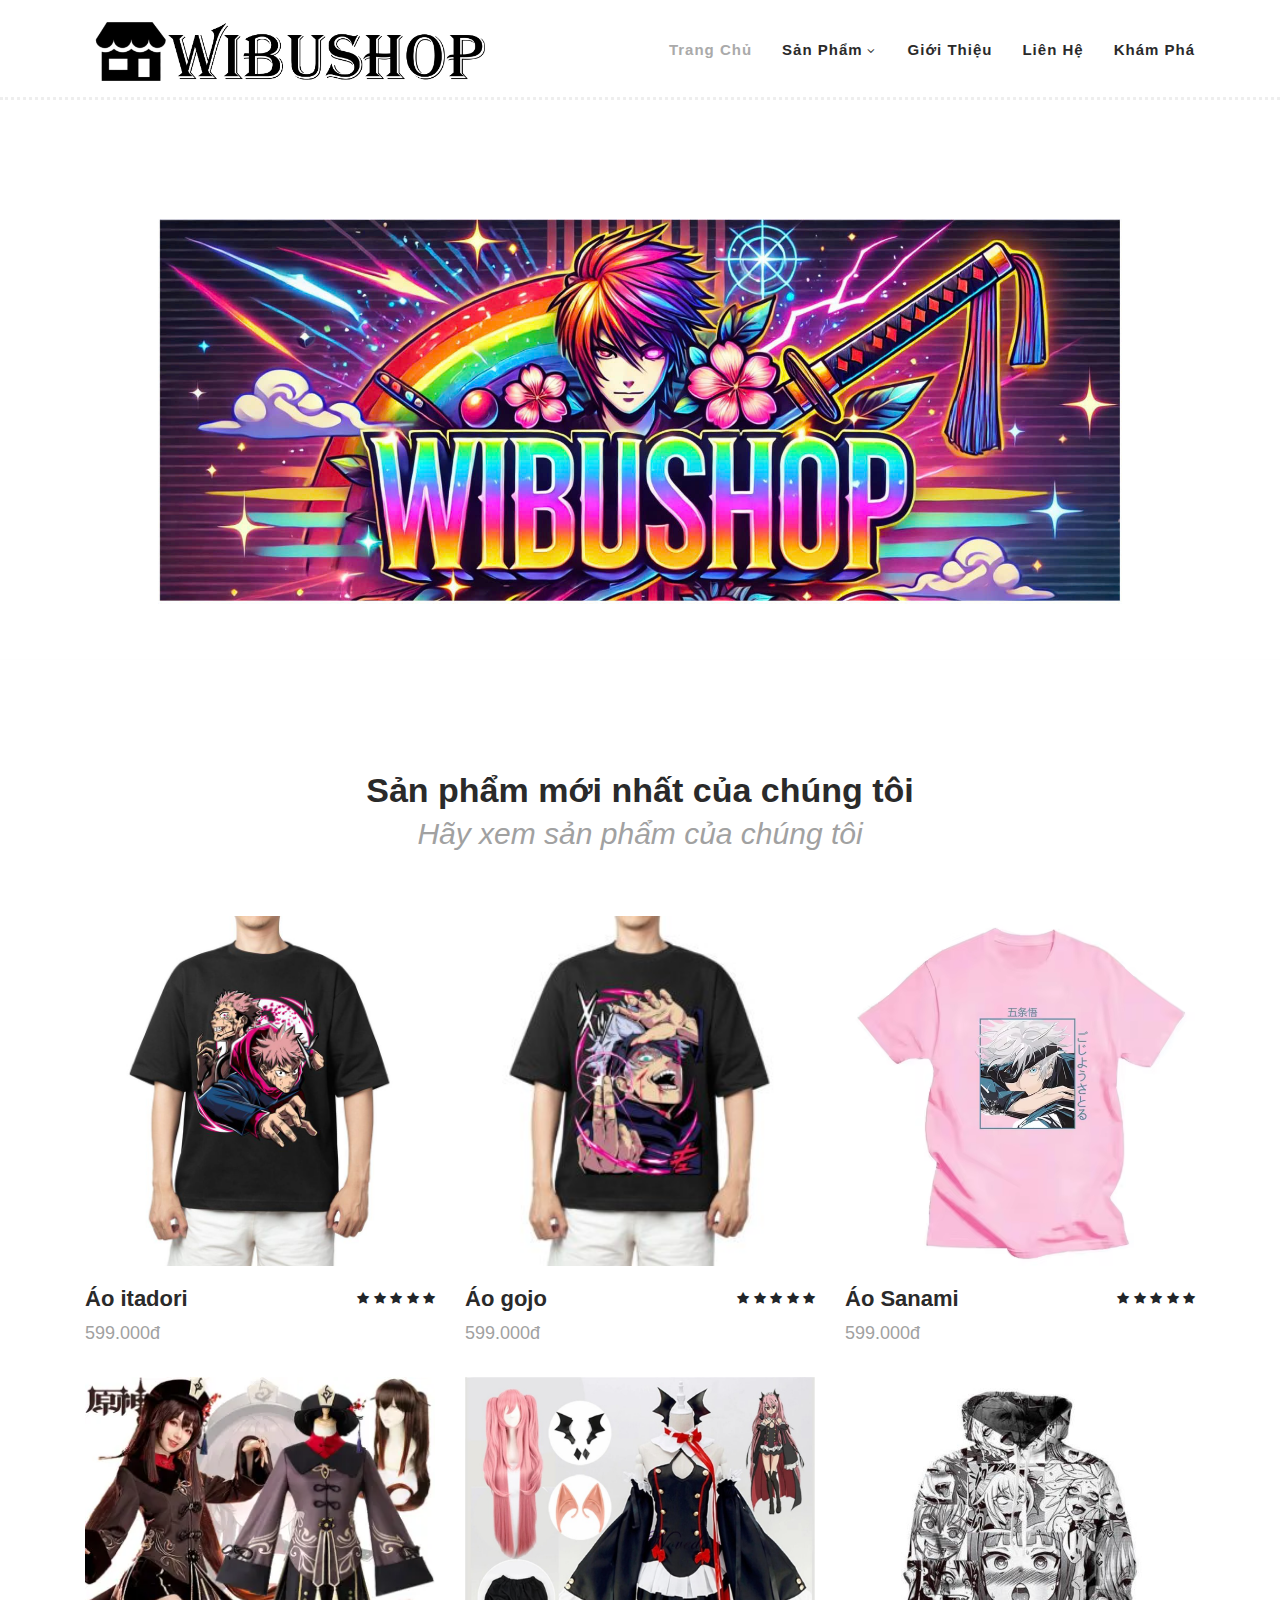
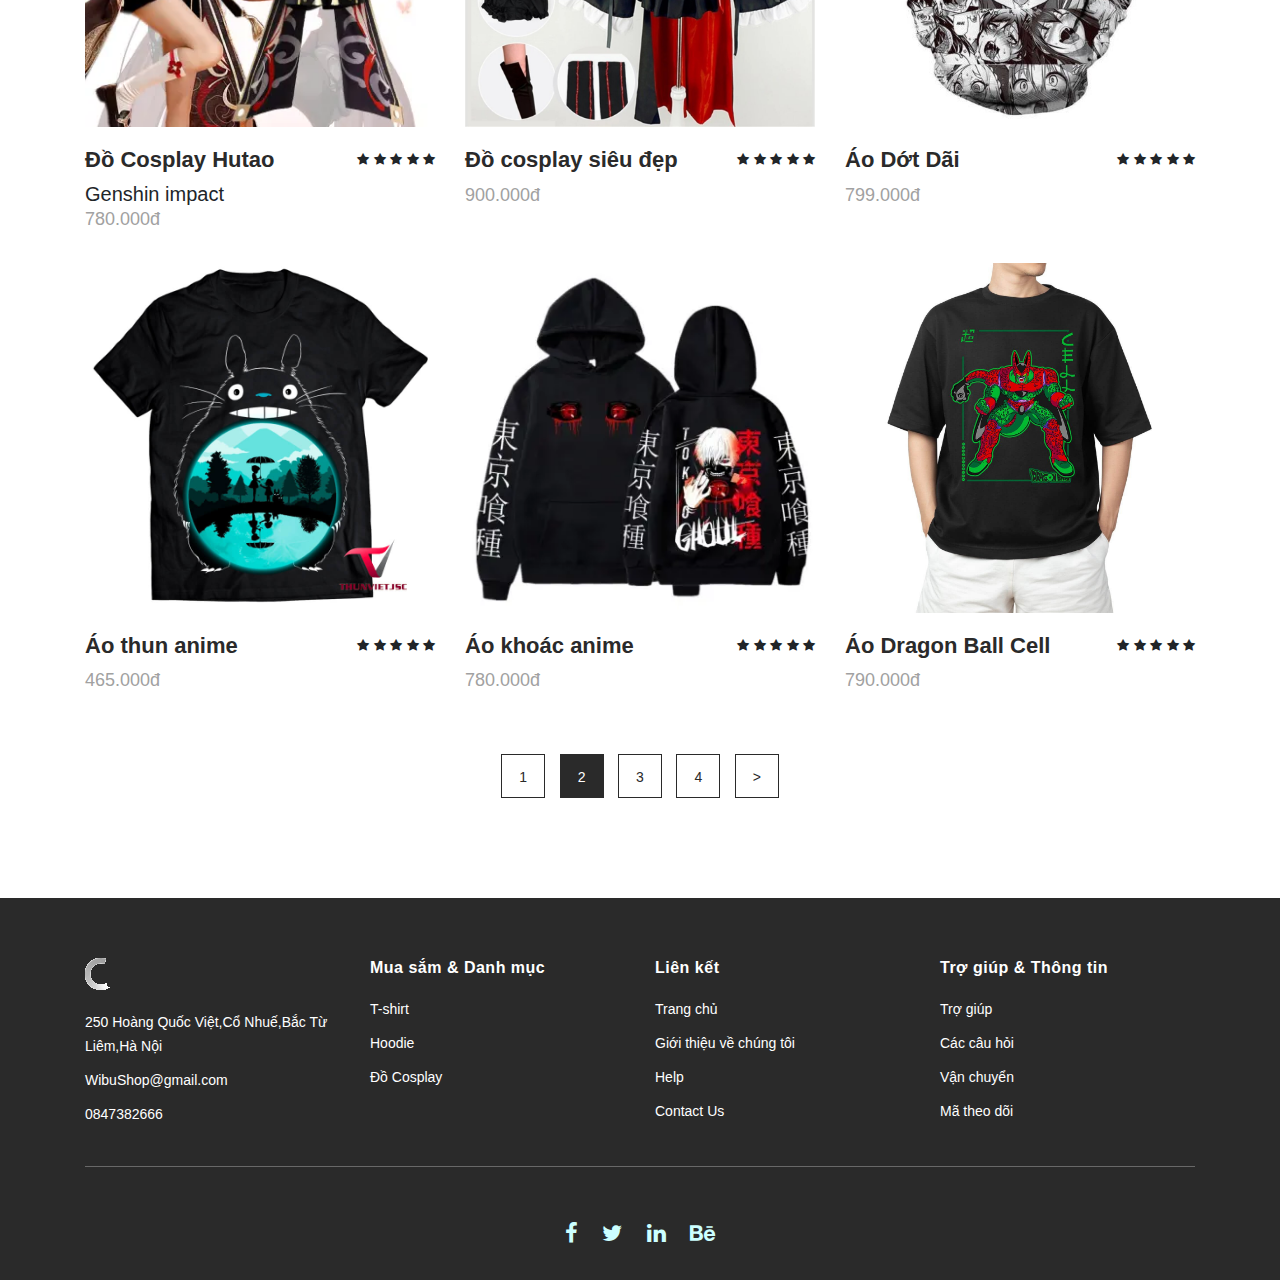
==== products.html @ 37dcc5b9 "First commit" ====
<!DOCTYPE html>
<html lang="en">

  <head>

    <meta charset="utf-8">
    <meta name="viewport" content="width=device-width, initial-scale=1, shrink-to-fit=no">
    <meta name="description" content="">
    <meta name="author" content="">
    <link href="https://fonts.googleapis.com/css?family=Poppins:100,200,300,400,500,600,700,800,900&display=swap" rel="stylesheet">

    <title>Wibushop - Product Listing Page</title>


    <!-- Additional CSS Files -->
    <link rel="stylesheet" type="text/css" href="assets/css/bootstrap.min.css">

    <link rel="stylesheet" type="text/css" href="assets/css/font-awesome.css">

    <link rel="stylesheet" href="assets/css/templatemo-hexashop.css">

    <link rel="stylesheet" href="assets/css/owl-carousel.css">

    <link rel="stylesheet" href="assets/css/lightbox.css">
<!--

TemplateMo 571 Hexashop

https://templatemo.com/tm-571-hexashop

-->
    </head>
    
    <body>
    
    <!-- ***** Preloader Start ***** -->
    <div id="preloader">
        <div class="jumper">
            <div></div>
            <div></div>
            <div></div>
        </div>
    </div>  
    <!-- ***** Preloader End ***** -->
    
    
    <!-- ***** Header Area Start ***** -->
    <header class="header-area header-sticky">
        <div class="container">
            <div class="row">
                <div class="col-12">
                    <nav class="main-nav"> 
                        <!-- ***** Logo Start ***** -->
                        <a href="index.html" class="logo">
                           <img src="/assets/images/logo2.png" width="400px" height="" style="margin-right: 10px;" >
                        </a>
                        <!-- ***** Logo End ***** -->
                        <!-- ***** Menu Start ***** -->
                        <ul class="nav">
                            <li class="scroll-to-section"><a href="index.html" class="active">Trang Chủ</a></li>
                            
                            <li class="submenu">
                                <a href="javascript:;">Sản Phẩm</a>
                                <ul>
                                    <li class="scroll-to-section"><a href="products_1.html">T-shirt</a></li>
                                    <li class="scroll-to-section"><a href="products_2.html">Hoodie</a></li>
                                    <li class="scroll-to-section"><a href="products_3.html">Bộ Đồ Cosplay</a></li>
                                    <li class="scroll-to-section"><a href="products_3.html">Phụ kiện</a></li>
                                    
                                </ul>
                            </li>
                            <li class="scroll-to-section"><a href="about.html">Giới thiệu</a></li>
                            <li class="scroll-to-section"><a href="contact.html">Liên Hệ</a></li>
                            <li class="scroll-to-section"><a href="#explore">Khám phá</a></li>
                        </ul>        
                        <a class='menu-trigger'>
                            <span>Menu</span>
                        </a>
                        <!-- ***** Menu End ***** -->
                    </nav>
                </div>
            </div>
        </div>
    </header>
    <!-- ***** Header Area End ***** -->

    <!-- ***** Main Banner Area Start ***** -->
    <div class="page-heading" id="top">
        <div class="container">
            <div class="row">
                <div class="col-lg-12">
                    <div class="inner-content">
                        <h2></h2>
                
                    </div>
                </div>
            </div>
        </div>
    </div>
    <!-- ***** Main Banner Area End ***** -->


    <!-- ***** Products Area Starts ***** -->
    <section class="section" id="products">
        <div class="container">
            <div class="row">
                <div class="col-lg-12">
                    <div class="section-heading">
                        <h2>Sản phẩm mới nhất của chúng tôi</h2>
                        <span>Hãy xem sản phẩm của chúng tôi</span>
                    </div>
                </div>
            </div>
        </div>
        <div class="container">
            <div class="row">
                <div class="col-lg-4">
                    <div class="item">
                        <div class="thumb">
                            <div class="hover-content">
                                <ul>
                                    <li><a href="single-product.html"><i class="fa fa-eye"></i></a></li>
                                    <li><a href="single-product.html"><i class="fa fa-star"></i></a></li>
                                    <li><a href="single-product.html"><i class="fa fa-shopping-cart"></i></a></li>
                                </ul>
                            </div>
                            <img src="assets/images/ảnh/anh1.jpg" alt="">
                        </div>
                        <div class="down-content">
                            <h4>Áo itadori</h4>
                            <span>599.000đ</span>
                            <ul class="stars">
                                <li><i class="fa fa-star"></i></li>
                                <li><i class="fa fa-star"></i></li>
                                <li><i class="fa fa-star"></i></li>
                                <li><i class="fa fa-star"></i></li>
                                <li><i class="fa fa-star"></i></li>
                            </ul>
                        </div>
                    </div>
                </div>
                <div class="col-lg-4">
                    <div class="item">
                        <div class="thumb">
                            <div class="hover-content">
                                <ul>
                                    <li><a href="single-product.html"><i class="fa fa-eye"></i></a></li>
                                    <li><a href="single-product.html"><i class="fa fa-star"></i></a></li>
                                    <li><a href="single-product.html"><i class="fa fa-shopping-cart"></i></a></li>
                                </ul>
                            </div>
                            <img src="assets/images/ảnh/anh2.jpg" alt="">
                        </div>
                        <div class="down-content">
                            <h4>Áo gojo</h4>
                            <span>599.000đ</span>
                            <ul class="stars">
                                <li><i class="fa fa-star"></i></li>
                                <li><i class="fa fa-star"></i></li>
                                <li><i class="fa fa-star"></i></li>
                                <li><i class="fa fa-star"></i></li>
                                <li><i class="fa fa-star"></i></li>
                            </ul>
                        </div>
                    </div>
                </div>
                <div class="col-lg-4" >
                    <div class="item">
                        <div class="thumb">
                            <div class="hover-content">
                                <ul>
                                    <li><a href="single-product.html"><i class="fa fa-eye"></i></a></li>
                                    <li><a href="single-product.html"><i class="fa fa-star"></i></a></li>
                                    <li><a href="single-product.html"><i class="fa fa-shopping-cart"></i></a></li>
                                </ul>
                            </div>
                            <img src="assets/images/ảnh/anh3.avif" alt="">
                        </div>
                        <div class="down-content">
                            <h4>Áo Sanami</h4>
                            <span>599.000đ</span>
                            <ul class="stars">
                                <li><i class="fa fa-star"></i></li>
                                <li><i class="fa fa-star"></i></li>
                                <li><i class="fa fa-star"></i></li>
                                <li><i class="fa fa-star"></i></li>
                                <li><i class="fa fa-star"></i></li>
                            </ul>
                        </div>
                    </div>
                </div>
                <div class="col-lg-4">
                    <div class="item">
                        <div class="thumb">
                            <div class="hover-content">
                                <ul>
                                    <li><a href="single-product.html"><i class="fa fa-eye"></i></a></li>
                                    <li><a href="single-product.html"><i class="fa fa-star"></i></a></li>
                                    <li><a href="single-product.html"><i class="fa fa-shopping-cart"></i></a></li>
                                </ul>
                            </div>
                            <img src="assets/images/docos.jpg" alt="">
                        </div>
                        <div class="down-content">
                            <h4>Đồ Cosplay Hutao </h4>
                            <h5>Genshin impact</h5>
                            <span>780.000đ</span>
                            <ul class="stars">
                                <li><i class="fa fa-star"></i></li>
                                <li><i class="fa fa-star"></i></li>
                                <li><i class="fa fa-star"></i></li>
                                <li><i class="fa fa-star"></i></li>
                                <li><i class="fa fa-star"></i></li>
                            </ul>
                        </div>
                    </div>
                </div>
                <div class="col-lg-4">
                    <div class="item">
                        <div class="thumb">
                            <div class="hover-content">
                                <ul>
                                    <li><a href="single-product.html"><i class="fa fa-eye"></i></a></li>
                                    <li><a href="single-product.html"><i class="fa fa-star"></i></a></li>
                                    <li><a href="single-product.html"><i class="fa fa-shopping-cart"></i></a></li>
                                </ul>
                            </div>
                            <img src="assets/images/docos2.jpg" alt="">
                        </div>
                        <div class="down-content">
                            <h4>Đồ cosplay siêu đẹp</h4>
                            <span>900.000đ</span>
                            <ul class="stars">
                                <li><i class="fa fa-star"></i></li>
                                <li><i class="fa fa-star"></i></li>
                                <li><i class="fa fa-star"></i></li>
                                <li><i class="fa fa-star"></i></li>
                                <li><i class="fa fa-star"></i></li>
                            </ul>
                        </div>
                    </div>
                </div>
                <div class="col-lg-4">
                    <div class="item">
                        <div class="thumb">
                            <div class="hover-content">
                                <ul>
                                    <li><a href="single-product.html"><i class="fa fa-eye"></i></a></li>
                                    <li><a href="single-product.html"><i class="fa fa-star"></i></a></li>
                                    <li><a href="single-product.html"><i class="fa fa-shopping-cart"></i></a></li>
                                </ul>
                            </div>
                            <img src="assets/images/ảnh/loai1.jpg" alt="">
                        </div>
                        <div class="down-content">
                            <h4>Áo Dớt Dãi</h4>
                            <span>799.000đ</span>
                            <ul class="stars">
                                <li><i class="fa fa-star"></i></li>
                                <li><i class="fa fa-star"></i></li>
                                <li><i class="fa fa-star"></i></li>
                                <li><i class="fa fa-star"></i></li>
                                <li><i class="fa fa-star"></i></li>
                            </ul>
                        </div>
                    </div>
                </div>
                <div class="col-lg-4">
                    <div class="item">
                        <div class="thumb">
                            <div class="hover-content">
                                <ul>
                                    <li><a href="single-product.html"><i class="fa fa-eye"></i></a></li>
                                    <li><a href="single-product.html"><i class="fa fa-star"></i></a></li>
                                    <li><a href="single-product.html"><i class="fa fa-shopping-cart"></i></a></li>
                                </ul>
                            </div>
                            <img src="assets/images/aoanime.jpg" alt="">
                        </div>
                        <div class="down-content">
                            <h4>Áo thun anime</h4>
                            <span>465.000đ</span>
                            <ul class="stars">
                                <li><i class="fa fa-star"></i></li>
                                <li><i class="fa fa-star"></i></li>
                                <li><i class="fa fa-star"></i></li>
                                <li><i class="fa fa-star"></i></li>
                                <li><i class="fa fa-star"></i></li>
                            </ul>
                        </div>
                    </div>
                </div>
                <div class="col-lg-4">
                    <div class="item">
                        <div class="thumb">
                            <div class="hover-content">
                                <ul>
                                    <li><a href="single-product.html"><i class="fa fa-eye"></i></a></li>
                                    <li><a href="single-product.html"><i class="fa fa-star"></i></a></li>
                                    <li><a href="single-product.html"><i class="fa fa-shopping-cart"></i></a></li>
                                </ul>
                            </div>
                            <img src="assets/images/ảnh/aokhanime.jpg" alt="">
                        </div>
                        <div class="down-content">
                            <h4>Áo khoác anime</h4>
                            <span>780.000đ</span>
                            <ul class="stars">
                                <li><i class="fa fa-star"></i></li>
                                <li><i class="fa fa-star"></i></li>
                                <li><i class="fa fa-star"></i></li>
                                <li><i class="fa fa-star"></i></li>
                                <li><i class="fa fa-star"></i></li>
                            </ul>
                        </div>
                    </div>
                </div>
                <div class="col-lg-4">
                    <div class="item">
                        <div class="thumb">
                            <div class="hover-content">
                                <ul>
                                    <li><a href="single-product.html"><i class="fa fa-eye"></i></a></li>
                                    <li><a href="single-product.html"><i class="fa fa-star"></i></a></li>
                                    <li><a href="single-product.html"><i class="fa fa-shopping-cart"></i></a></li>
                                </ul>
                            </div>
                            <img src="assets/images/drz.jpg" alt="">
                        </div>
                        <div class="down-content">
                            <h4>Áo Dragon
                                Ball Cell</h4>
                            <span>790.000đ</span>
                            <ul class="stars">
                                <li><i class="fa fa-star"></i></li>
                                <li><i class="fa fa-star"></i></li>
                                <li><i class="fa fa-star"></i></li>
                                <li><i class="fa fa-star"></i></li>
                                <li><i class="fa fa-star"></i></li>
                            </ul>
                        </div>
                    </div>
                </div>
                <div class="col-lg-12">
                    <div class="pagination">
                        <ul>
                            <li>
                                <a href="#">1</a>
                            </li>
                            <li class="active">
                                <a href="#">2</a>
                            </li>
                            <li>
                                <a href="#">3</a>
                            </li>
                            <li>
                                <a href="#">4</a>
                            </li>
                            <li>
                                <a href="#">></a>
                            </li>
                        </ul>
                    </div>
                </div>
            </div>
        </div>
    </section>
    <!-- ***** Products Area Ends ***** -->
    
    <!-- ***** Footer Start ***** -->
    <footer>
        <div class="container">
            <div class="row">
                <div class="col-lg-3">
                    <div class="first-item">
                        <div class="logo">
                            <img src="assets/images/loading.gif" alt="hexashop ecommerce templatemo">
                        </div>
                        <ul>
                            <li><a href="#">250 Hoàng Quốc Việt,Cổ Nhuế,Bắc Từ Liêm,Hà Nội</a></li>
                            <li><a href="#">WibuShop@gmail.com</a></li>
                            <li><a href="#">0847382666</a></li>
                        </ul>
                    </div>
                </div>
                <div class="col-lg-3">
                    <h4>Mua sắm &amp; Danh mục</h4>
                    <ul>
                        <li><a href="#">T-shirt</a></li>
                        <li><a href="#">Hoodie</a></li>
                        <li><a href="#">Đồ Cosplay</a></li>
                    </ul>
                </div>
                <div class="col-lg-3">
                    <h4>Liên kết</h4>
                    <ul>
                        <li><a href="#">Trang chủ</a></li>
                        <li><a href="#">Giới thiệu về chúng tôi</a></li>
                        <li><a href="#">Help</a></li>
                        <li><a href="#">Contact Us</a></li>
                    </ul>
                </div>
                <div class="col-lg-3">
                    <h4>Trợ giúp &amp; Thông tin</h4>
                    <ul>
                        <li><a href="#">Trợ giúp</a></li>
                        <li><a href="#">Các câu hỏi</a></li>
                        <li><a href="#">Vận chuyển</a></li>
                        <li><a href="#">Mã theo dõi</a></li>
                    </ul>
                </div>
                <div class="col-lg-12">
                    <div class="under-footer">
                        <ul>
                            <li><a href="#"><i class="fa fa-facebook"></i></a></li>
                            <li><a href="#"><i class="fa fa-twitter"></i></a></li>
                            <li><a href="#"><i class="fa fa-linkedin"></i></a></li>
                            <li><a href="#"><i class="fa fa-behance"></i></a></li>
                        </ul>
                    </div>
                </div>
            </div>
        </div>
    </footer>
    

    <!-- jQuery -->
    <script src="assets/js/jquery-2.1.0.min.js"></script>

    <!-- Bootstrap -->
    <script src="assets/js/popper.js"></script>
    <script src="assets/js/bootstrap.min.js"></script>

    <!-- Plugins -->
    <script src="assets/js/owl-carousel.js"></script>
    <script src="assets/js/accordions.js"></script>
    <script src="assets/js/datepicker.js"></script>
    <script src="assets/js/scrollreveal.min.js"></script>
    <script src="assets/js/waypoints.min.js"></script>
    <script src="assets/js/jquery.counterup.min.js"></script>
    <script src="assets/js/imgfix.min.js"></script> 
    <script src="assets/js/slick.js"></script> 
    <script src="assets/js/lightbox.js"></script> 
    <script src="assets/js/isotope.js"></script> 
    
    <!-- Global Init -->
    <script src="assets/js/custom.js"></script>

    <script>

        $(function() {
            var selectedClass = "";
            $("p").click(function(){
            selectedClass = $(this).attr("data-rel");
            $("#portfolio").fadeTo(50, 0.1);
                $("#portfolio div").not("."+selectedClass).fadeOut();
            setTimeout(function() {
              $("."+selectedClass).fadeIn();
              $("#portfolio").fadeTo(50, 1);
            }, 500);
                
            });
        });

    </script>

  </body>

</html>
---- assets/css/templatemo-hexashop.css ----
/*

TemplateMo 571 Hexashop

https://templatemo.com/tm-571-hexashop

*/

/* ---------------------------------------------
Table of contents
------------------------------------------------
01. font & reset css
02. reset
03. global styles
04. header
05. banner
06. features
07. testimonials
08. contact
09. footer
10. preloader
11. search
12. portfolio

--------------------------------------------- */
/* 
---------------------------------------------
font & reset css
--------------------------------------------- 
*/
@import url("https://fonts.googleapis.com/css?family=Poppins:100,200,300,400,500,600,700,800,900");
/* 
---------------------------------------------
reset
--------------------------------------------- 
*/
html, body, div, span, applet, object, iframe, h1, h2, h3, h4, h5, h6, p, blockquote, div
pre, a, abbr, acronym, address, big, cite, code, del, dfn, em, font, img, ins, kbd, q,
s, samp, small, strike, strong, sub, sup, tt, var, b, u, i, center, dl, dt, dd, ol, ul, li,
figure, header, nav, section, article, aside, footer, figcaption {
  margin: 0;
  padding: 0;
  border: 0;
  outline: 0;
}

.clearfix:after {
  content: ".";
  display: block;
  clear: both;
  visibility: hidden;
  line-height: 0;
  height: 0;
}

.clearfix {
  display: inline-block;
}

html[xmlns] .clearfix {
  display: block;
}

* html .clearfix {
  height: 1%;
}

ul, li {
  padding: 0;
  margin: 0;
  list-style: none;
}

header, nav, section, article, aside, footer, hgroup {
  display: block;
}

* {
  box-sizing: border-box;
}
body {
  font-family: sans-serif;
  font-weight: 400;
  background-color: #fff;
  font-size: 16px;
  -ms-text-size-adjust: 100%;
  -webkit-font-smoothing: antialiased;
  -moz-osx-font-smoothing: grayscale;
}

a {
  text-decoration: none !important;
}

h1, h2, h3, h4, h5, h6 {
  margin-top: 0px;
  margin-bottom: 0px;
}

ul {
  margin-bottom: 0px;
}

p {
  font-size: 14px;
  line-height: 25px;
  color: #2a2a2a;
}

/* 
---------------------------------------------
global styles
--------------------------------------------- 
*/
html,
body {
  background: #fff;
  font-family:  sans-serif;
}

::selection {
  background: #2a2a2a;
  color: #fff;
}

::-moz-selection {
  background: #2a2a2a;
  color: #fff;
}

@media (max-width: 991px) {
  html, body {
    overflow-x: hidden;
  }
  .mobile-top-fix {
    margin-top: 30px;
    margin-bottom: 0px;
  }
  .mobile-bottom-fix {
    margin-bottom: 30px;
  }
  .mobile-bottom-fix-big {
    margin-bottom: 60px;
  }
}

.main-border-button a {
  font-size: 13px;
  color: #fff;
  border: 1px solid #fff;
  padding: 12px 25px;
  display: inline-block;
  font-weight: 500;
  transition: all .3s;
}

.main-border-button a:hover {
  background-color: #fff;
  color: #2a2a2a;
}

.main-white-button a {
  font-size: 13px;
  color: #2a2a2a;
  background-color: #fff;
  padding: 12px 25px;
  display: inline-block;
  border-radius: 3px;
  font-weight: 600;
  transition: all .3s;
}

.main-white-button a:hover {
  opacity: 0.9;
}

.main-text-button a {
  font-size: 13px;
  color: #fff;
  font-weight: 600;
  transition: all .3s;
}

.main-text-button a:hover {
  opacity: 0.9;
}

.section-heading h2 {
  font-size: 34px;
  font-weight: 700;
  color: #2a2a2a;
}

.section-heading span {
  font-size: 14px;
  color: #a1a1a1;
  font-style: italic;
  font-weight: 400;
}



/* 
---------------------------------------------
header
--------------------------------------------- 
*/

.background-header {
  border-bottom: none !important;
  background-color: #fff;
  height: 80px!important;
  position: fixed!important;
  top: 0px;
  left: 0px;
  right: 0px;
  box-shadow: 0px 0px 10px rgba(0,0,0,0.15)!important;
}

.background-header .logo,
.background-header .main-nav .nav li a {
  color: #1e1e1e!important;
}

.background-header .main-nav .nav li:hover a {
  color: #2a2a2a!important;
}



.header-area {
  border-bottom: 3px dotted #eee;
  box-shadow: none;
  background-color: #fff;
  position: absolute;
  top: 0px;
  left: 0px;
  right: 0px;
  z-index: 100;
  height: 100px;
  -webkit-transition: all .5s ease 0s;
  -moz-transition: all .5s ease 0s;
  -o-transition: all .5s ease 0s;
  transition: all .5s ease 0s;
}

.header-area .main-nav {
  min-height: 80px;
  background: transparent;
}

.header-area .main-nav .logo {
  line-height: 100px;
  color: #fff;
  font-size: 28px;
  font-weight: 700;
  text-transform: uppercase;
  letter-spacing: 2px;
  float: left;
  -webkit-transition: all 0.3s ease 0s;
  -moz-transition: all 0.3s ease 0s;
  -o-transition: all 0.3s ease 0s;
  transition: all 0.3s ease 0s;
}

.background-header .main-nav .logo {
  line-height: 75px;
}

.background-header .nav {
  margin-top: 20px !important;
}

.header-area .main-nav .nav {
  float: right;
  margin-top: 30px;
  margin-right: 0px;
  background-color: transparent;
  -webkit-transition: all 0.3s ease 0s;
  -moz-transition: all 0.3s ease 0s;
  -o-transition: all 0.3s ease 0s;
  transition: all 0.3s ease 0s;
  position: relative;
  z-index: 999;
}

.header-area .main-nav .nav li {
  padding-left: 15px;
  padding-right: 15px;
}

.header-area .main-nav .nav li:last-child {
  padding-right: 0px;
}

.header-area .main-nav .nav li a {
  display: block;
  font-weight: 600;
  font-size: 15px;
  color: #2a2a2a;
  text-transform: capitalize;
  -webkit-transition: all 0.3s ease 0s;
  -moz-transition: all 0.3s ease 0s;
  -o-transition: all 0.3s ease 0s;
  transition: all 0.3s ease 0s;
  height: 40px;
  line-height: 40px;
  border: transparent;
  letter-spacing: 1px;
}

.header-area .main-nav .nav li a {
  color: #2a2a2a;
}

.header-area .main-nav .nav li:hover a,
.header-area .main-nav .nav li a.active {
  color: #aaa!important;
}

.background-header .main-nav .nav li:hover a,
.background-header .main-nav .nav li a.active {
  color: #aaa!important;
  opacity: 1;
}

.header-area .main-nav .nav li.submenu {
  position: relative;
  padding-right: 30px;
}

.header-area .main-nav .nav li.submenu:after {
  font-family: FontAwesome;
  content: "\f107";
  font-size: 12px;
  color: #2a2a2a;
  position: absolute;
  right: 18px;
  top: 12px;
}

.background-header .main-nav .nav li.submenu:after {
  color: #2a2a2a;
}

.header-area .main-nav .nav li.submenu ul {
  position: absolute;
  width: 200px;
  box-shadow: 0 2px 28px 0 rgba(0, 0, 0, 0.06);
  overflow: hidden;
  top: 50px;
  opacity: 0;
  transform: translateY(+2em);
  visibility: hidden;
  z-index: -1;
  transition: all 0.3s ease-in-out 0s, visibility 0s linear 0.3s, z-index 0s linear 0.01s;
}

.header-area .main-nav .nav li.submenu ul li {
  margin-left: 0px;
  padding-left: 0px;
  padding-right: 0px;
}

.header-area .main-nav .nav li.submenu ul li a {
  opacity: 1;
  display: block;
  background: #f7f7f7;
  color: #2a2a2a!important;
  padding-left: 20px;
  height: 40px;
  line-height: 40px;
  -webkit-transition: all 0.3s ease 0s;
  -moz-transition: all 0.3s ease 0s;
  -o-transition: all 0.3s ease 0s;
  transition: all 0.3s ease 0s;
  position: relative;
  font-size: 13px;
  font-weight: 400;
  border-bottom: 1px solid #eee;
}

.header-area .main-nav .nav li.submenu ul li a:hover {
  background: #fff;
  color: #aaa!important;
  padding-left: 25px;
}

.header-area .main-nav .nav li.submenu ul li a:hover:before {
  width: 3px;
}

.header-area .main-nav .nav li.submenu:hover ul {
  visibility: visible;
  opacity: 1;
  z-index: 1;
  transform: translateY(0%);
  transition-delay: 0s, 0s, 0.3s;
}

.header-area .main-nav .menu-trigger {
  cursor: pointer;
  display: block;
  position: absolute;
  top: 33px;
  width: 32px;
  height: 40px;
  text-indent: -9999em;
  z-index: 99;
  right: 40px;
  display: none;
}

.background-header .main-nav .menu-trigger {
  top: 23px;
}

.header-area .main-nav .menu-trigger span,
.header-area .main-nav .menu-trigger span:before,
.header-area .main-nav .menu-trigger span:after {
  -moz-transition: all 0.4s;
  -o-transition: all 0.4s;
  -webkit-transition: all 0.4s;
  transition: all 0.4s;
  background-color: #1e1e1e;
  display: block;
  position: absolute;
  width: 30px;
  height: 2px;
  left: 0;
}

.background-header .main-nav .menu-trigger span,
.background-header .main-nav .menu-trigger span:before,
.background-header .main-nav .menu-trigger span:after {
  background-color: #1e1e1e;
}

.header-area .main-nav .menu-trigger span:before,
.header-area .main-nav .menu-trigger span:after {
  -moz-transition: all 0.4s;
  -o-transition: all 0.4s;
  -webkit-transition: all 0.4s;
  transition: all 0.4s;
  background-color: #1e1e1e;
  display: block;
  position: absolute;
  width: 30px;
  height: 2px;
  left: 0;
  width: 75%;
}

.background-header .main-nav .menu-trigger span:before,
.background-header .main-nav .menu-trigger span:after {
  background-color: #1e1e1e;
}

.header-area .main-nav .menu-trigger span:before,
.header-area .main-nav .menu-trigger span:after {
  content: "";
}

.header-area .main-nav .menu-trigger span {
  top: 16px;
}

.header-area .main-nav .menu-trigger span:before {
  -moz-transform-origin: 33% 100%;
  -ms-transform-origin: 33% 100%;
  -webkit-transform-origin: 33% 100%;
  transform-origin: 33% 100%;
  top: -10px;
  z-index: 10;
}

.header-area .main-nav .menu-trigger span:after {
  -moz-transform-origin: 33% 0;
  -ms-transform-origin: 33% 0;
  -webkit-transform-origin: 33% 0;
  transform-origin: 33% 0;
  top: 10px;
}

.header-area .main-nav .menu-trigger.active span,
.header-area .main-nav .menu-trigger.active span:before,
.header-area .main-nav .menu-trigger.active span:after {
  background-color: transparent;
  width: 100%;
}

.header-area .main-nav .menu-trigger.active span:before {
  -moz-transform: translateY(6px) translateX(1px) rotate(45deg);
  -ms-transform: translateY(6px) translateX(1px) rotate(45deg);
  -webkit-transform: translateY(6px) translateX(1px) rotate(45deg);
  transform: translateY(6px) translateX(1px) rotate(45deg);
  background-color: #1e1e1e;
}

.background-header .main-nav .menu-trigger.active span:before {
  background-color: #1e1e1e;
}

.header-area .main-nav .menu-trigger.active span:after {
  -moz-transform: translateY(-6px) translateX(1px) rotate(-45deg);
  -ms-transform: translateY(-6px) translateX(1px) rotate(-45deg);
  -webkit-transform: translateY(-6px) translateX(1px) rotate(-45deg);
  transform: translateY(-6px) translateX(1px) rotate(-45deg);
  background-color: #1e1e1e;
}

.background-header .main-nav .menu-trigger.active span:after {
  background-color: #1e1e1e;
}

.header-area.header-sticky {
  min-height: 80px;
}

.header-area .nav {
  margin-top: 30px;
}

.header-area.header-sticky .nav li a.active {
  color: #aaa;
}

@media (max-width: 1200px) {
  .header-area .main-nav .nav li {
    padding-left: 12px;
    padding-right: 12px;
  }
  .header-area .main-nav:before {
    display: none;
  }
}

@media (max-width: 767px) {
  .header-area .main-nav .logo {
    color: #1e1e1e;
  }
  .header-area.header-sticky .nav li a:hover,
  .header-area.header-sticky .nav li a.active {
    color: #aaa!important;
    opacity: 1;
  }
  .header-area.header-sticky .nav li.search-icon a {
    width: 100%;
  }
  .header-area {
    background-color: #f7f7f7;
    padding: 0px 15px;
    height: 100px;
    box-shadow: none;
    text-align: center;
  }
  .header-area .container {
    padding: 0px;
  }
  .header-area .logo {
    margin-left: 30px;
  }
  .header-area .menu-trigger {
    display: block !important;
  }
  .header-area .main-nav {
    overflow: hidden;
  }
  .header-area .main-nav .nav {
    float: none;
    width: 100%;
    display: none;
    -webkit-transition: all 0s ease 0s;
    -moz-transition: all 0s ease 0s;
    -o-transition: all 0s ease 0s;
    transition: all 0s ease 0s;
    margin-left: 0px;
  }
  .header-area .main-nav .nav li:first-child {
    border-top: 1px solid #eee;
  }
  .header-area.header-sticky .nav {
    margin-top: 100px !important;
  }
  .header-area .main-nav .nav li {
    width: 100%;
    background: #fff;
    border-bottom: 1px solid #eee;
    padding-left: 0px !important;
    padding-right: 0px !important;
  }
  .header-area .main-nav .nav li a {
    height: 50px !important;
    line-height: 50px !important;
    padding: 0px !important;
    border: none !important;
    background: #f7f7f7 !important;
    color: #191a20 !important;
  }
  .header-area .main-nav .nav li a:hover {
    background: #eee !important;
    color: #aaa!important;
  }
  .header-area .main-nav .nav li.submenu ul {
    position: relative;
    visibility: inherit;
    opacity: 1;
    z-index: 1;
    transform: translateY(0%);
    transition-delay: 0s, 0s, 0.3s;
    top: 0px;
    width: 100%;
    box-shadow: none;
    height: 0px;
  }
  .header-area .main-nav .nav li.submenu ul li a {
    font-size: 12px;
    font-weight: 400;
  }
  .header-area .main-nav .nav li.submenu ul li a:hover:before {
    width: 0px;
  }
  .header-area .main-nav .nav li.submenu ul.active {
    height: auto !important;
  }
  .header-area .main-nav .nav li.submenu:after {
    color: #3B566E;
    right: 25px;
    font-size: 14px;
    top: 15px;
  }
  .header-area .main-nav .nav li.submenu:hover ul, .header-area .main-nav .nav li.submenu:focus ul {
    height: 0px;
  }
}

@media (min-width: 767px) {
  .header-area .main-nav .nav {
    display: flex !important;
  }
}


/* 
---------------------------------------------
banner
--------------------------------------------- 
*/

.main-banner {
  border-bottom: 3px dotted #eee;
  padding-top: 160px;
  padding-bottom: 30px;
}

.main-banner .left-content .thumb img {
  width: 100%;
  overflow: hidden;
}

.main-banner .left-content .inner-content {
  position: absolute;
  left: 100px;
  top: 50%;
  transform: translateY(-50%);
}

.main-banner .left-content .inner-content h4 {
  color: #fff;
  margin-top: -10px;
  font-size: 52px;
  font-weight: 700;
  margin-bottom: 20px;
}

.main-banner .left-content .inner-content span {
  font-size: 16px;
  color: #fff;
  font-weight: 400;
  font-style: italic;
  display: block;
  margin-bottom: 30px;
}

.main-banner .right-content .right-first-image {
  margin-bottom: 28.5px;
}

.main-banner .right-content .right-first-image .thumb {
  position: relative;
  text-align: center;
}

.main-banner .right-content .right-first-image .thumb img {
  width: 100%;
  overflow: hidden;
}

.main-banner .right-content .right-first-image .thumb .inner-content {
  position: absolute;
  top: 50%;
  transform: translateY(-50%);
  width: 100%;
  text-align: center;
}

.main-banner .right-content .right-first-image .thumb .inner-content h4 {
  color: #fff;
  font-size: 24px;
  font-weight: 700;
  margin-bottom: 15px;
}

.main-banner .right-content .right-first-image .thumb .inner-content span {
  font-size: 16px;
  color: #fff;
  font-style: italic;
}

.main-banner .right-content .right-first-image .thumb .hover-content {
  position: absolute;
  top: 15px;
  right: 15px;
  left: 15px;
  bottom: 15px;
  text-align: center;
  background-color: rgba(42,42,42,.97);
  opacity: 0;
  visibility: hidden;
  transition: all 0.5s;
}

.main-banner .right-content .right-first-image .thumb:hover .hover-content {
  opacity: 1;
  visibility: visible;
}

.main-banner .right-content .right-first-image .thumb .hover-content .inner {
  position: absolute;
  top: 50%;
  left: 50%;
  transform: translate(-50%, -50%);
  width: 100%;
}

.main-banner .right-content .right-first-image .thumb .hover-content h4 {
  color: #fff;
  font-size: 24px;
  font-weight: 700;
  margin-bottom: 15px;
}

.main-banner .right-content .right-first-image .thumb .hover-content p {
  color: #fff;
  padding: 0px 20px;
  margin-bottom: 20px;
}



/*
---------------------------------------------
Men
---------------------------------------------
*/

#men {
  padding-top: 90px;
  padding-bottom: 90px;
  border-bottom: 3px dotted #eee;
}

#men .section-heading {
  margin-bottom: 60px;
}

#men .item .down-content {
  padding-top: 30px;
  position: relative;
  z-index: 3;
  background-color: #fff;
}

#men .item .down-content h4 {
  font-size: 22px;
  color: #2a2a2a;
  font-weight: 700;
  margin-bottom: 8px;
}

#men .item .down-content span {
  font-size: 18px;
  color: #a1a1a1;
  font-weight: 500;
  display: block;
}

#men .item .down-content ul.stars {
  position: absolute;
  right: 0;
  top: 30px;
}

#men .item .down-content ul.stars li {
  display: inline;
  font-size: 13px;
}

#men .item .thumb .hover-content {
  position: absolute;
  z-index: 2;
  text-align: center;
  bottom: -60px;
  width: 100%;
  opacity: 0;
  visibility: hidden;
  transition: all .5s;
}

#men .item .thumb:hover .hover-content {
  bottom: 30px;
  opacity: 1;
  visibility: visible;
}

#men .item .thumb {
  position: relative;
}

#men .item .thumb .hover-content ul li {
  display: inline;
  margin: 0px 10px;
}

#men .item .thumb .hover-content ul li a {
  width: 50px;
  height: 50px;
  text-align: center;
  line-height: 50px;
  display: inline-block;
  color: #2a2a2a;
  background-color: #fff;
}


#men .owl-nav {
  text-align: center;
  position: absolute;
  width: 100%;
  top: 40%;
  transform: translateY(-25px);
}

#men .owl-dots {
  display: none;
}
    
#men .owl-nav .owl-prev{
  position: absolute;
  left: -80px;
  outline: none;
}

#men .owl-nav .owl-prev span,
#men .owl-nav .owl-next span {
  opacity: 0;
}

#men .owl-nav .owl-prev:before {
  display: inline-block;
  font-family: 'FontAwesome';
  color: #2a2a2a;
  font-size: 25px;
  font-weight: 700;
  content: '\f104';
  width: 50px;
  height: 50px;
  background-color: transparent;
  line-height: 48px;
  border :1px solid #2a2a2a;
}

#men .owl-nav .owl-prev {
  opacity: 0.75;
  transition: all .5s;
}

#men .owl-nav .owl-prev:hover {
  opacity: 1;
}

#men .owl-nav .owl-next {
  opacity: 0.75;
  transition: all .5s;
}

#men .owl-nav .owl-next:hover {
  opacity: 1;
}

#men .owl-nav .owl-next{
  outline: none;
  position: absolute;
  right: -85px;
}

#men .owl-nav .owl-next:before {
  display: inline-block;
  font-family: 'FontAwesome';
  color: #2a2a2a;
  font-size: 25px;
  font-weight: 700;
  content: '\f105';
  width: 50px;
  height: 50px;
  background-color: transparent;
  line-height: 48px;
  border :1px solid #2a2a2a;
}


/*
---------------------------------------------
Women
---------------------------------------------
*/

#women {
  padding-top: 90px;
  padding-bottom: 90px;
  border-bottom: 3px dotted #eee;
}

#women .section-heading {
  margin-bottom: 60px;
}

#women .item .down-content {
  padding-top: 30px;
  position: relative;
  z-index: 3;
  background-color: #fff;
}

#women .item .down-content h4 {
  font-size: 22px;
  color: #2a2a2a;
  font-weight: 700;
  margin-bottom: 8px;
}

#women .item .down-content span {
  font-size: 18px;
  color: #a1a1a1;
  font-weight: 500;
  display: block;
}

#women .item .down-content ul.stars {
  position: absolute;
  right: 0;
  top: 30px;
}

#women .item .down-content ul.stars li {
  display: inline;
  font-size: 13px;
}

#women .item .thumb .hover-content {
  position: absolute;
  z-index: 2;
  text-align: center;
  bottom: -60px;
  width: 100%;
  opacity: 0;
  visibility: hidden;
  transition: all .5s;
}

#women .item .thumb:hover .hover-content {
  bottom: 30px;
  opacity: 1;
  visibility: visible;
}

#women .item .thumb {
  position: relative;
}

#women .item .thumb .hover-content ul li {
  display: inline;
  margin: 0px 10px;
}

#women .item .thumb .hover-content ul li a {
  width: 50px;
  height: 50px;
  text-align: center;
  line-height: 50px;
  display: inline-block;
  color: #2a2a2a;
  background-color: #fff;
}


#women .owl-nav {
  text-align: center;
  position: absolute;
  width: 100%;
  top: 40%;
  transform: translateY(-25px);
}

#women .owl-dots {
  display: none;
}
    
#women .owl-nav .owl-prev{
  position: absolute;
  left: -80px;
  outline: none;
}

#women .owl-nav .owl-prev span,
#women .owl-nav .owl-next span {
  opacity: 0;
}

#women .owl-nav .owl-prev:before {
  display: inline-block;
  font-family: 'FontAwesome';
  color: #2a2a2a;
  font-size: 25px;
  font-weight: 700;
  content: '\f104';
  width: 50px;
  height: 50px;
  background-color: transparent;
  line-height: 48px;
  border :1px solid #2a2a2a;
}

#women .owl-nav .owl-prev {
  opacity: 0.75;
  transition: all .5s;
}

#women .owl-nav .owl-prev:hover {
  opacity: 1;
}

#women .owl-nav .owl-next {
  opacity: 0.75;
  transition: all .5s;
}

#women .owl-nav .owl-next:hover {
  opacity: 1;
}

#women .owl-nav .owl-next{
  outline: none;
  position: absolute;
  right: -85px;
}

#women .owl-nav .owl-next:before {
  display: inline-block;
  font-family: 'FontAwesome';
  color: #2a2a2a;
  font-size: 25px;
  font-weight: 700;
  content: '\f105';
  width: 50px;
  height: 50px;
  background-color: transparent;
  line-height: 48px;
  border :1px solid #2a2a2a;
}

/*
---------------------------------------------
Kids
---------------------------------------------
*/

#kids {
  padding-top: 90px;
  padding-bottom: 90px;
  border-bottom: 3px dotted #eee;
}

#kids .section-heading {
  margin-bottom: 60px;
}

#kids .item .down-content {
  padding-top: 30px;
  position: relative;
  z-index: 3;
  background-color: #fff;
}

#kids .item .down-content h4 {
  font-size: 22px;
  color: #2a2a2a;
  font-weight: 700;
  margin-bottom: 8px;
}

#kids .item .down-content span {
  font-size: 18px;
  color: #a1a1a1;
  font-weight: 500;
  display: block;
}

#kids .item .down-content ul.stars {
  position: absolute;
  right: 0;
  top: 30px;
}

#kids .item .down-content ul.stars li {
  display: inline;
  font-size: 13px;
}

#kids .item .thumb .hover-content {
  position: absolute;
  z-index: 2;
  text-align: center;
  bottom: -60px;
  width: 100%;
  opacity: 0;
  visibility: hidden;
  transition: all .5s;
}

#kids .item .thumb:hover .hover-content {
  bottom: 30px;
  opacity: 1;
  visibility: visible;
}

#kids .item .thumb {
  position: relative;
}

#kids .item .thumb .hover-content ul li {
  display: inline;
  margin: 0px 10px;
}

#kids .item .thumb .hover-content ul li a {
  width: 50px;
  height: 50px;
  text-align: center;
  line-height: 50px;
  display: inline-block;
  color: #2a2a2a;
  background-color: #fff;
}


#kids .owl-nav {
  text-align: center;
  position: absolute;
  width: 100%;
  top: 40%;
  transform: translateY(-25px);
}

#kids .owl-dots {
  display: none;
}
    
#kids .owl-nav .owl-prev{
  position: absolute;
  left: -80px;
  outline: none;
}

#kids .owl-nav .owl-prev span,
#kids .owl-nav .owl-next span {
  opacity: 0;
}

#kids .owl-nav .owl-prev:before {
  display: inline-block;
  font-family: 'FontAwesome';
  color: #2a2a2a;
  font-size: 25px;
  font-weight: 700;
  content: '\f104';
  width: 50px;
  height: 50px;
  background-color: transparent;
  line-height: 48px;
  border :1px solid #2a2a2a;
}

#kids .owl-nav .owl-prev {
  opacity: 0.75;
  transition: all .5s;
}

#kids .owl-nav .owl-prev:hover {
  opacity: 1;
}

#kids .owl-nav .owl-next {
  opacity: 0.75;
  transition: all .5s;
}

#kids .owl-nav .owl-next:hover {
  opacity: 1;
}

#kids .owl-nav .owl-next{
  outline: none;
  position: absolute;
  right: -85px;
}

#kids .owl-nav .owl-next:before {
  display: inline-block;
  font-family: 'FontAwesome';
  color: #2a2a2a;
  font-size: 25px;
  font-weight: 700;
  content: '\f105';
  width: 50px;
  height: 50px;
  background-color: transparent;
  line-height: 48px;
  border :1px solid #2a2a2a;
}


/*
---------------------------------------------
Explore
---------------------------------------------
*/

#explore {
  padding-top: 90px;
  padding-bottom: 90px;
  border-bottom: 3px dotted #eee;
}

#explore .left-content {
  margin-right: 30px;
}

#explore .left-content h2 {
  font-size: 34px;
  font-weight: 700;
  color: #2a2a2a;
}

#explore .left-content span {
  font-size: 14px;
  color: #aaaaaa;
  font-weight: 500;
  display: block;
  margin-top: 25px;
}

#explore .left-content .quote {
  margin-top: 25px;
}

#explore .left-content .quote i {
  float: left;
  font-size: 32px;
  margin-right: 15px;
  margin-top: 10px;
}

#explore .left-content .quote p {
  font-style: italic;
  color: #2a2a2a;
  font-weight: 500;
}

#explore .left-content p {
  font-size: 14px;
  color: #aaaaaa;
  font-weight: 500;
  display: block;
  margin-top: 25px;
}

#explore .left-content .main-border-button a {
  color: #2a2a2a;
  border-color: #2a2a2a;
  margin-top: 35px;
}

#explore .left-content .main-border-button a:hover {
  background-color: #2a2a2a;
  color: #fff;
}

#explore img {
  width: 100%;
  overflow: hidden;
}

#explore .leather {
  margin-bottom: 30px;
}

#explore .first-image {
  margin-bottom: 30px;
}

#explore .leather,
#explore .types {
  min-height: 255px;
  background-color: #f8f8f8;
  text-align: center;
  width: 100%;
}

#explore .leather h4,
#explore .types h4 {
  font-size: 24px;
  font-weight: 700;
  color: #2a2a2a;
  padding-top: 90px;
  margin-bottom: 5px;
}

#explore .leather span,
#explore .types span {
  font-size: 14px;
  font-style: italic;
  color: #aaa;
  font-weight: 500;
}

/* 
---------------------------------------------
Social
--------------------------------------------- 
*/

#social {
  margin-top: 90px;
  padding-bottom: 90px;
  border-bottom: 3px dotted #eee;
}

#social .col-2 {
  padding-left: 0;
  padding-right: 0;
}

#social .images {
  margin-top: 60px;
  padding-left: 15px;
  padding-right: 15px;
}

#social .thumb {
  position: relative;
}

#social .thumb .icon {
  position: absolute;
  bottom: 0;
  left: 0;
  right: 0;
  top: 0;
  width: 100%;
  background-color: rgba(0,0,0,0.85);
  opacity: 0;
  visibility: hidden;
  transition: all .3s;
}

#social .thumb:hover .icon {
  opacity: 1;
  visibility: visible;
}

#social .thumb .icon h6 {
  color: #fff;
  position: absolute;
  font-size: 14px;
  bottom: 40px;
  font-weight: 400;
  left: 15px;
}

#social .thumb .icon i {
  color: #fff;
  position: absolute;
  bottom: 15px;
  left: 15px;
}

#social .thumb img {
  width: 100%;
  overflow: hidden;
}


/* 
---------------------------------------------
Subscribe
--------------------------------------------- 
*/

.subscribe {
  margin-top: 90px;
}

.subscribe .section-heading {
  margin-bottom: 30px;
}

.subscribe .section-heading h2 {
  line-height: 55px;
}

.subscribe form input {
  width: 100%;
  height: 44px;
  line-height: 44px;
  padding: 0px 15px;
  font-size: 14px;
  font-style: italic;
  font-weight: 500;
  color: #aaa;
  border-radius: 0px;
  border: 1px solid #7a7a7a;
  box-shadow: none;
}

.subscribe form input::focus {
  border-color: #2a2a2a;
  border-radius: 0px;
}

.subscribe form button {
  width: 44px;
  height: 44px;
  display: inline-block;
  text-align: center;
  line-height: 44px;
  background-color: #2a2a2a;
  box-shadow: none;
  border: 1px solid transparent;
  color: #fff;
  transition: all 0.3s;
}

.subscribe form button:hover {
  background-color: #fff;
  border: 1px solid #2a2a2a;
  color: #2a2a2a;
}

.subscribe ul li {
  margin-bottom: 30px;
  display: block;
}

.subscribe ul li {
  font-size: 16px;
  font-weight: 700;
  color: #2a2a2a;
}

.subscribe ul li span,
.subscribe ul li span a {
  font-size: 14px;
  font-weight: 400;
  color: #aaa;
}

.subscribe ul li span a:hover {
  color: #2a2a2a;
}


/* 
---------------------------------------------
footer
--------------------------------------------- 
*/

footer {
  margin-top: 60px;
  padding: 60px 0px 30px 0px;
  background-color: #2a2a2a;
}

footer .logo {
  margin-bottom: 20px;
}

footer ul li {
  display: block;
  margin-bottom: 10px;
}

footer ul li a {
  font-size: 14px;
  color: #fff;
  transition: all .3s;
}

footer ul li a:hover {
  color: #aaa;
}

footer h4 {
  letter-spacing: 0.5px;
  font-size: 16px;
  color: #fff;
  font-weight: 700;
  margin-bottom: 20px;
}

footer .under-footer {
  margin-top: 30px;
  padding-top: 30px;
  text-align: center;
  border-top: 1px solid rgba(250,250,250,0.3);
}

footer .under-footer ul {
  margin-top: 20px;
}

footer .under-footer ul li {
  display: inline-block;
  margin: 0px 10px;
}

footer .under-footer ul li a {
  font-size: 22px;
}

footer .under-footer p {
  color: #fff;
  font-size: 14px;
  font-weight: 300;
}

footer .under-footer a {
  color: #cff;
}

footer .under-footer a:hover {
  color: #c66;
}


/* 
---------------------------------------------
Products Page
--------------------------------------------- 
*/

.page-heading {
  margin-top: 160px;
  margin-bottom: 30px;
  background-image: url(../images/test.jpg);
  width: 100%;
  height: 500px;
  
  
  background-position: center bottom;
  background-size: cover;
  background-repeat: no-repeat;
}
.page-heading-hoddie {
  margin-top: 160px;
  margin-bottom: 30px;
  background-image: url(../images/bannerhd.webp);
  width: 100%;
  height: 500px;
  background-position: center center;
  
  background-repeat: no-repeat;
}

.page-heading .inner-content {
  padding: 400px 0px;
  text-align: center;
}

.page-heading .inner-content h2 {
  font-size: 52px;
  color: #fff;
  font-weight: 700;
  margin-bottom: 15px;
}

.page-heading .inner-content span {
  font-size: 16px;
  font-weight: 500;
  color: #fff;
  font-style: italic;
}

#products .section-heading {
  text-align: center;
  margin-bottom: 60px;
  margin-top: 80px;

}
#products .section-heading .h1 {
  font-size: 80px;
  font-weight: bold;  

}
#products .section-heading span {
  font-size: 30px;  

}

#products .item {
  margin-bottom: 30px;
}

#products .item .thumb img {
  width: 100%;
  overflow: hidden;
}

#products .item .down-content {
  padding-top: 20px;
  position: relative;
  z-index: 3;
  background-color: #fff;
}

#products .item .down-content h4 {
  font-size: 22px;
  color: #2a2a2a;
  font-weight: 700;
  margin-bottom: 8px;
}

#products .item .down-content span {
  font-size: 18px;
  color: #a1a1a1;
  font-weight: 500;
  display: block;
}

#products .item .down-content ul.stars {
  position: absolute;
  right: 0;
  top: 20px;
}

#products .item .down-content ul.stars li {
  display: inline;
  font-size: 13px;
}

#products .item .thumb .hover-content {
  position: absolute;
  z-index: 2;
  text-align: center;
  bottom: -60px;
  width: 100%;
  opacity: 0;
  visibility: hidden;
  transition: all .5s;
}

#products .item .thumb:hover .hover-content {
  bottom: 30px;
  opacity: 1;
  visibility: visible;
}

#products .item .thumb {
  position: relative;
}

#products .item .thumb .hover-content ul li {
  display: inline;
  margin: 0px 10px;
}

#products .item .thumb .hover-content ul li a {
  width: 50px;
  height: 50px;
  text-align: center;
  line-height: 50px;
  display: inline-block;
  color: #2a2a2a;
  background-color: #fff;
}

#products .pagination {
  margin-top: 30px;
  margin-bottom: 40px;
}

#products .pagination ul {
  text-align: center;
  width: 100%;
}

#products .pagination ul li {
  display: inline;
  margin: 0px 5px;
}

#products .pagination ul li a {
  width: 44px;
  height: 44px;
  border: 1px solid #2a2a2a;
  display: inline-block;
  text-align: center;
  line-height: 44px;
  font-size: 14px;
  font-weight: 500;
  color: #2a2a2a;
}

#products .pagination ul li a:hover,
#products .pagination ul li.active a {
  background-color: #2a2a2a;
  color: #fff;
}



/* 
---------------------------------------------
Single Product Page
--------------------------------------------- 
*/

#product {
  margin-top: 80px;
}

#product .left-images img {
  width: 100%;
  overflow: hidden;
  margin-bottom: 30px;
}

#product .right-content {
  position: relative;
  z-index: 3;
  background-color: #fff;
}

#product .right-content h4 {
  font-size: 22px;
  color: #2a2a2a;
  font-weight: 700;
  margin-bottom: 0px;
}

#product .right-content span.price {
  font-size: 18px;
  color: #a1a1a1;
  font-weight: 500;
  display: block;
  margin-top: 5px;
  border-bottom: 1px solid #eee;
  padding-bottom: 20px;
}

#product .right-content ul.stars {
  position: absolute;
  right: 0;
  top: 0;
}

#product .right-content ul.stars li {
  display: inline;
  font-size: 13px;
}

#product .right-content span {
  font-size: 14px;
  color: #aaaaaa;
  font-weight: 500;
  display: block;
  margin-top: 25px;
}

#product .right-content .quote {
  margin-top: 25px;
}

#product .right-content .quote i {
  float: left;
  font-size: 32px;
  margin-right: 15px;
  margin-top: 10px;
}

#product .right-content .quote p {
  font-style: italic;
  color: #2a2a2a;
  font-weight: 500;
}

#product .right-content p {
  font-size: 14px;
  color: #aaaaaa;
  font-weight: 500;
  display: block;
  margin-top: 25px;
}

.quantity-content {
  margin-top: 30px;
  padding-top: 30px;
  border-top: 1px solid #eee;
  border-bottom: 1px solid #eee;
  width: 100%;
  padding-bottom: 30px;
  margin-bottom: 30px;
}

.quantity-content .left-content {
  float: left;
  margin-right: 30px;
}

.quantity-content .right-content {
  text-align: right;
}

.quantity-content .left-content h6 {
  padding-top: 7px;
  font-size: 20px;
  font-weight: 700;
  color: #aaa;
  position: relative;
  z-index: 11;
}

.total h4 {
  float: left;
  font-size: 20px;
  margin-top: 10px;
  color: #aaa!important;
}

.total .main-border-button {
  text-align: right;
}

.total .main-border-button a {
  border-color: #2a2a2a;
  color: #2a2a2a;
}

.total .main-border-button a:hover {
  color: #fff;
  background-color: #2a2a2a;
}

.quantity {
  display: inline-block; }
 
 .quantity .input-text.qty {
  width: 35px;
  height: 39px;
  padding: 0 5px;
  text-align: center;
  background-color: transparent;
  border: 1px solid #efefef;
 }
 
 .quantity.buttons_added {
  text-align: left;
  position: relative;
  white-space: nowrap;
  vertical-align: top; }
 
 .quantity.buttons_added input {
  display: inline-block;
  margin: 0;
  vertical-align: top;
  box-shadow: none;
 }
 
 .quantity.buttons_added .minus,
 .quantity.buttons_added .plus {
  padding: 7px 10px 8px;
  height: 39px;
  background-color: #ffffff;
  border: 1px solid #efefef;
  cursor:pointer;}
 
 .quantity.buttons_added .minus {
  border-right: 0; }
 
 .quantity.buttons_added .plus {
  border-left: 0; }
 
 .quantity.buttons_added .minus:hover,
 .quantity.buttons_added .plus:hover {
  background: #eeeeee; }
 
 .quantity input::-webkit-outer-spin-button,
 .quantity input::-webkit-inner-spin-button {
  -webkit-appearance: none;
  -moz-appearance: none;
  margin: 0; }
  
  .quantity.buttons_added .minus:focus,
 .quantity.buttons_added .plus:focus {
  outline: none; }



/* 
---------------------------------------------
About Us Page
--------------------------------------------- 
*/

.about-page-heading {
  margin-top: 160px;
  margin-bottom: 30px;
  background-image: url(../images/about-us-page-heading.jpg);
  background-position: center center;
  background-size: cover;
  background-repeat: no-repeat;
}

.about-us {
  margin-top: 80px;
}

.about-us .left-image img {
  width: 100%;
  overflow: hidden;
}

.about-us .right-content {
  margin-left: 30px;
}

.about-us .right-content h4 {
  font-size: 34px;
  font-weight: 700;
  color: #2a2a2a;
}

.about-us .right-content span {
  font-size: 14px;
  color: #aaaaaa;
  font-weight: 500;
  display: block;
  margin-top: 25px;
}

.about-us .right-content .quote {
  margin-top: 25px;
}

.about-us .right-content .quote i {
  float: left;
  font-size: 32px;
  margin-right: 15px;
  margin-top: 10px;
}

.about-us .right-content .quote p {
  font-style: italic;
  color: #2a2a2a;
  font-weight: 500;
}

.about-us .right-content p {
  font-size: 14px;
  color: #aaaaaa;
  font-weight: 500;
  display: block;
  margin-top: 25px;
}

.about-us .right-content ul {
  border-top: 3px dotted #eee;
  margin-top: 30px;
  padding-top: 30px;
}

.about-us .right-content ul li {
  display: inline-block;
  margin-right: 5px;
}

.about-us .right-content ul li a {
  width: 44px;
  height: 44px;
  background-color: #2a2a2a;
  color: #fff;
  display: inline-block;
  text-align: center;
  line-height: 44px;
  border-radius: 50%;
  transition: all .5s;
}

.about-us .right-content ul li a:hover {
  background-color: #eee;
  color: #2a2a2a;
}

.our-team {
  margin-top: 100px;
  padding-top: 90px;
  padding-bottom: 90px;
  border-top: 3px dotted #eee;
}

.our-team .section-heading {
  margin-bottom: 60px;
  text-align: center;
}

.our-team .section-heading h2 {
  margin-bottom: 10px;
}

.our-team .team-item .thumb {
  position: relative;
}

.our-team .team-item .thumb img {
  width: 100%;
  overflow: hidden;
}

.our-team .team-item .thumb .hover-effect {
  position: absolute;
  background-color: rgba(0,0,0,0.9);
  width: 100%;
  text-align: center;
  top: 0;
  bottom: 0;
  opacity: 0;
  visibility: hidden;
  transition: all .3s;
}

.our-team .team-item .thumb:hover .hover-effect {
  opacity: 1;
  visibility: visible;
}

.our-team .team-item .thumb .hover-effect .inner-content {
  position: absolute;
  top: 50%;
  text-align: center;
  width: 100%;
  transform: translateY(-22px);
}

.our-team .team-item .thumb .hover-effect .inner-content ul li {
  display: inline-block;
  margin: 0px 5px;
}

.our-team .team-item .thumb .hover-effect .inner-content ul li a {
  width: 44px;
  height: 44px;
  background-color: #fff;
  color: #2a2a2a;
  display: inline-block;
  text-align: center;
  line-height: 44px;
  border-radius: 50%;
  transition: all .3s;
}

.our-team .team-item .thumb .hover-effect .inner-content ul li a:hover {
  background-color: #2a2a2a;
  color: #fff;
}

.our-team .team-item .down-content {
  text-align: center;
  padding-top: 25px;
}

.our-team .team-item .down-content h4 {
  font-size: 24px;
  color: #2a2a2a;
  font-weight: 700;
  margin-bottom: 5px;
}

.our-team .team-item .down-content span {
  font-size: 14px;
  color: #a1a1a1;
  font-weight: 500;
  display: block;
  font-style: italic;
}

.our-services {
  padding-top: 90px;
  padding-bottom: 90px;
  border-top: 3px dotted #eee;
  border-bottom: 3px dotted #eee;
}

.our-services .section-heading {
  margin-bottom: 60px;
  text-align: center;
}

.our-services .section-heading h2 {
  margin-bottom: 10px;
}

.our-services .service-item {
  padding: 30px;
  box-shadow: 0px 0px 15px rgba(0,0,0,0.10);
  text-align: center;
}

.our-services .service-item img {
  width: 100%;
  overflow: hidden;
}

.our-services .service-item h4 {
  font-size: 24px;
  font-weight: 700;
  color: #2a2a2a;
  margin-bottom: 20px;
}

.our-services .service-item p {
  margin-bottom: 25px;
}



/* 
---------------------------------------------
contact Us Page
--------------------------------------------- 
*/

.contact-us {
  margin-top: 90px;
  border-bottom: 3px dotted #eee;
  padding-bottom: 90px;
}

.contact-us .section-heading {
  margin-bottom: 40px;
}

.contact-us #map {
  margin-right: 30px;
}

.contact-us form input {
  width: 100%;
  height: 44px;
  line-height: 44px;
  padding: 0px 15px;
  font-size: 14px;
  font-style: italic;
  font-weight: 500;
  color: #aaa;
  border-radius: 0px;
  border: 1px solid #7a7a7a;
  box-shadow: none;
}

.contact-us form input::focus {
  border-color: #2a2a2a;
  border-radius: 0px;
}

.contact-us form textarea {
  width: 100%;
  height: 140px;
  min-height: 120px;
  max-height: 200px;
  margin-top: 30px;
  margin-bottom: 25px;
  line-height: 44px;
  padding: 0px 15px;
  font-size: 14px;
  font-style: italic;
  font-weight: 500;
  color: #aaa;
  border-radius: 0px;
  border: 1px solid #7a7a7a;
  box-shadow: none;
}

.contact-us form textarea::focus {
  border-color: #2a2a2a;
  border-radius: 0px;
}

.contact-us form button {
  width: 44px;
  height: 44px;
  display: inline-block;
  text-align: center;
  line-height: 44px;
  background-color: #2a2a2a;
  box-shadow: none;
  border: 1px solid transparent;
  color: #fff;
  transition: all 0.3s;
}

.contact-us form button:hover {
  background-color: #fff;
  border: 1px solid #2a2a2a;
  color: #2a2a2a;
}


/* 
---------------------------------------------
responsive
--------------------------------------------- 
*/

@media (max-width: 1200px) {
  .main-banner .right-content .right-first-image .thumb .hover-content p {
    display: none;
  }
}

@media (max-width: 992px) {
  .main-banner .right-content .right-first-image .thumb .hover-content p {
    display: block;
  }
  .header-area .main-nav .nav li.submenu:after {
    right: 3px;
  }
  .header-area .main-nav .nav li.submenu {
    padding-right: 15px;
  }
  .header-area .main-nav .nav li {
    padding-right: 5px;
    padding-left: 5px;
  }
  .header-area .main-nav .nav li a {
    font-size: 14px;
    letter-spacing: 0px;
  }
  .main-banner .left-content {
    margin-bottom: 30px;
  }
  #explore .left-content {
    margin-bottom: 30px;
  }
  #explore .right-content .types {
    margin-top: 30px;
  }
  .subscribe input {
    margin-bottom: 15px;
  }
  .subscribe form {
    text-align: center;
    margin-bottom: 30px;
  }
  .about-us .right-content {
    margin-left: 0px;
    margin-top: 30px;
  }
  .our-team .team-item {
    margin-bottom: 30px;
  }
  .our-services .service-item {
    margin-bottom: 30px;
  }
  .contact-us #map {
    margin-right: 0px;
    margin-bottom: 30px;
  }
}

@media (max-width: 767px) {
  .main-banner .left-content .thumb .inner-content {
    left: 50%;
    top: 47.5%;
    transform: translate(-50%,-50%);
    text-align: center;
  }
  .subscribe form button {
    width: 100%;
  }
  footer {
    text-align: center;
  }
  footer h4 {
    margin-top: 30px;
  }
}





#preloader {
  overflow: hidden;
  background-color: #2a2a2a;
  left: 0;
  right: 0;
  top: 0;
  bottom: 0;
  position: fixed;
  z-index: 99999;
  color: #fff;
}

#preloader .jumper {
  left: 0;
  top: 0;
  right: 0;
  bottom: 0;
  display: block;
  position: absolute;
  margin: auto;
  width: 50px;
  height: 50px;
}

#preloader .jumper > div {
  background-color: #fff;
  width: 10px;
  height: 10px;
  border-radius: 100%;
  -webkit-animation-fill-mode: both;
  animation-fill-mode: both;
  position: absolute;
  opacity: 0;
  width: 50px;
  height: 50px;
  -webkit-animation: jumper 1s 0s linear infinite;
  animation: jumper 1s 0s linear infinite;
}

#preloader .jumper > div:nth-child(2) {
  -webkit-animation-delay: 0.33333s;
  animation-delay: 0.33333s;
}

#preloader .jumper > div:nth-child(3) {
  -webkit-animation-delay: 0.66666s;
  animation-delay: 0.66666s;
}

@-webkit-keyframes jumper {
  0% {
    opacity: 0;
    -webkit-transform: scale(0);
    transform: scale(0);
  }
  5% {
    opacity: 1;
  }
  100% {
    -webkit-transform: scale(1);
    transform: scale(1);
    opacity: 0;
  }
}

@keyframes jumper {
  0% {
    opacity: 0;
    -webkit-transform: scale(0);
    transform: scale(0);
  }
  5% {
    opacity: 1;
  }
  100% {
    opacity: 0;
  }
}
---- assets/css/owl-carousel.css ----
/**
 * Owl Carousel v2.3.4
 * Copyright 2013-2018 David Deutsch
 * Licensed under: SEE LICENSE IN https://github.com/OwlCarousel2/OwlCarousel2/blob/master/LICENSE
 */
/*
 *  Owl Carousel - Core
 */
.owl-carousel {
  display: none;
  width: 100%;
  -webkit-tap-highlight-color: transparent;
  /* position relative and z-index fix webkit rendering fonts issue */
  position: relative;
  z-index: 1; }
  .owl-carousel .owl-stage {
    position: relative;
    -ms-touch-action: pan-Y;
    touch-action: manipulation;
    -moz-backface-visibility: hidden;
    /* fix firefox animation glitch */ }
  .owl-carousel .owl-stage:after {
    content: ".";
    display: block;
    clear: both;
    visibility: hidden;
    line-height: 0;
    height: 0; }
  .owl-carousel .owl-stage-outer {
    position: relative;
    overflow: hidden;
    /* fix for flashing background */
    -webkit-transform: translate3d(0px, 0px, 0px); }
  .owl-carousel .owl-wrapper,
  .owl-carousel .owl-item {
    -webkit-backface-visibility: hidden;
    -moz-backface-visibility: hidden;
    -ms-backface-visibility: hidden;
    -webkit-transform: translate3d(0, 0, 0);
    -moz-transform: translate3d(0, 0, 0);
    -ms-transform: translate3d(0, 0, 0); }
  .owl-carousel .owl-item {
    position: relative;
    min-height: 1px;
    float: left;
    -webkit-backface-visibility: hidden;
    -webkit-tap-highlight-color: transparent;
    -webkit-touch-callout: none; }
  .owl-carousel .owl-item img {
    display: block;
    width: 100%; }
  .owl-carousel .owl-nav.disabled,
  .owl-carousel .owl-dots.disabled {
    display: none; }
  .owl-carousel .owl-nav .owl-prev,
  .owl-carousel .owl-nav .owl-next,
  .owl-carousel .owl-dot {
    cursor: pointer;
    -webkit-user-select: none;
    -khtml-user-select: none;
    -moz-user-select: none;
    -ms-user-select: none;
    user-select: none; }
  .owl-carousel .owl-nav button.owl-prev,
  .owl-carousel .owl-nav button.owl-next,
  .owl-carousel button.owl-dot {
    background: none;
    color: inherit;
    border: none;
    padding: 0 !important;
    font: inherit; }
  .owl-carousel.owl-loaded {
    display: block; }
  .owl-carousel.owl-loading {
    opacity: 0;
    display: block; }
  .owl-carousel.owl-hidden {
    opacity: 0; }
  .owl-carousel.owl-refresh .owl-item {
    visibility: hidden; }
  .owl-carousel.owl-drag .owl-item {
    -ms-touch-action: pan-y;
        touch-action: pan-y;
    -webkit-user-select: none;
    -moz-user-select: none;
    -ms-user-select: none;
    user-select: none; }
  .owl-carousel.owl-grab {
    cursor: move;
    cursor: grab; }
  .owl-carousel.owl-rtl {
    direction: rtl; }
  .owl-carousel.owl-rtl .owl-item {
    float: right; }

/* No Js */
.no-js .owl-carousel {
  display: block; }

/*
 *  Owl Carousel - Animate Plugin
 */
.owl-carousel .animated {
  animation-duration: 1000ms;
  animation-fill-mode: both; }

.owl-carousel .owl-animated-in {
  z-index: 0; }

.owl-carousel .owl-animated-out {
  z-index: 1; }

.owl-carousel .fadeOut {
  animation-name: fadeOut; }

@keyframes fadeOut {
  0% {
    opacity: 1; }
  100% {
    opacity: 0; } }

/*
 * 	Owl Carousel - Auto Height Plugin
 */
.owl-height {
  transition: height 500ms ease-in-out; }

/*
 * 	Owl Carousel - Lazy Load Plugin
 */
.owl-carousel .owl-item {
  /**
			This is introduced due to a bug in IE11 where lazy loading combined with autoheight plugin causes a wrong
			calculation of the height of the owl-item that breaks page layouts
		 */ }
  .owl-carousel .owl-item .owl-lazy {
    opacity: 0;
    transition: opacity 400ms ease; }
  .owl-carousel .owl-item .owl-lazy[src^=""], .owl-carousel .owl-item .owl-lazy:not([src]) {
    max-height: 0; }
  .owl-carousel .owl-item img.owl-lazy {
    transform-style: preserve-3d; }

/*
 * 	Owl Carousel - Video Plugin
 */
.owl-carousel .owl-video-wrapper {
  position: relative;
  height: 100%;
  background: #000; }

.owl-carousel .owl-video-play-icon {
  position: absolute;
  height: 80px;
  width: 80px;
  left: 50%;
  top: 50%;
  margin-left: -40px;
  margin-top: -40px;
  background: url("owl.video.play.png") no-repeat;
  cursor: pointer;
  z-index: 1;
  -webkit-backface-visibility: hidden;
  transition: transform 100ms ease; }

.owl-carousel .owl-video-play-icon:hover {
  -ms-transform: scale(1.3, 1.3);
      transform: scale(1.3, 1.3); }

.owl-carousel .owl-video-playing .owl-video-tn,
.owl-carousel .owl-video-playing .owl-video-play-icon {
  display: none; }

.owl-carousel .owl-video-tn {
  opacity: 0;
  height: 100%;
  background-position: center center;
  background-repeat: no-repeat;
  background-size: contain;
  transition: opacity 400ms ease; }

.owl-carousel .owl-video-frame {
  position: relative;
  z-index: 1;
  height: 100%;
  width: 100%; }
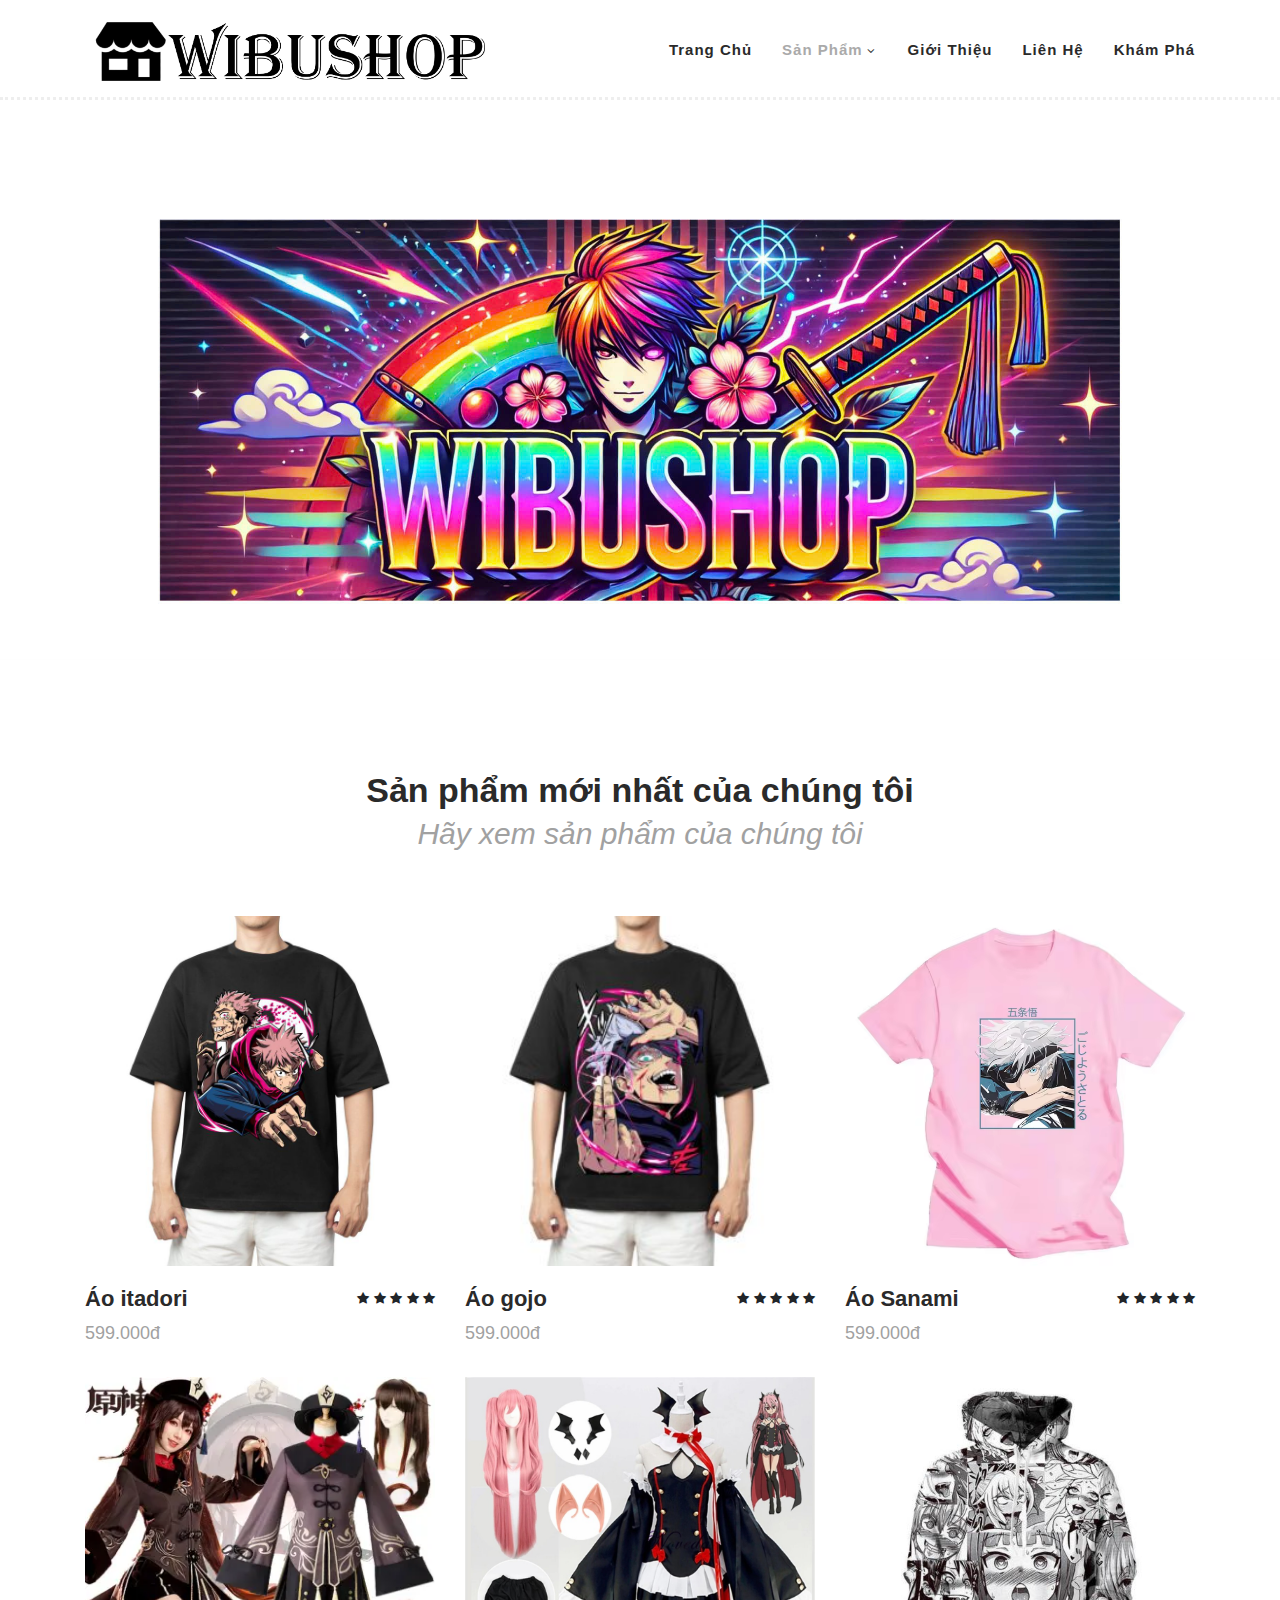
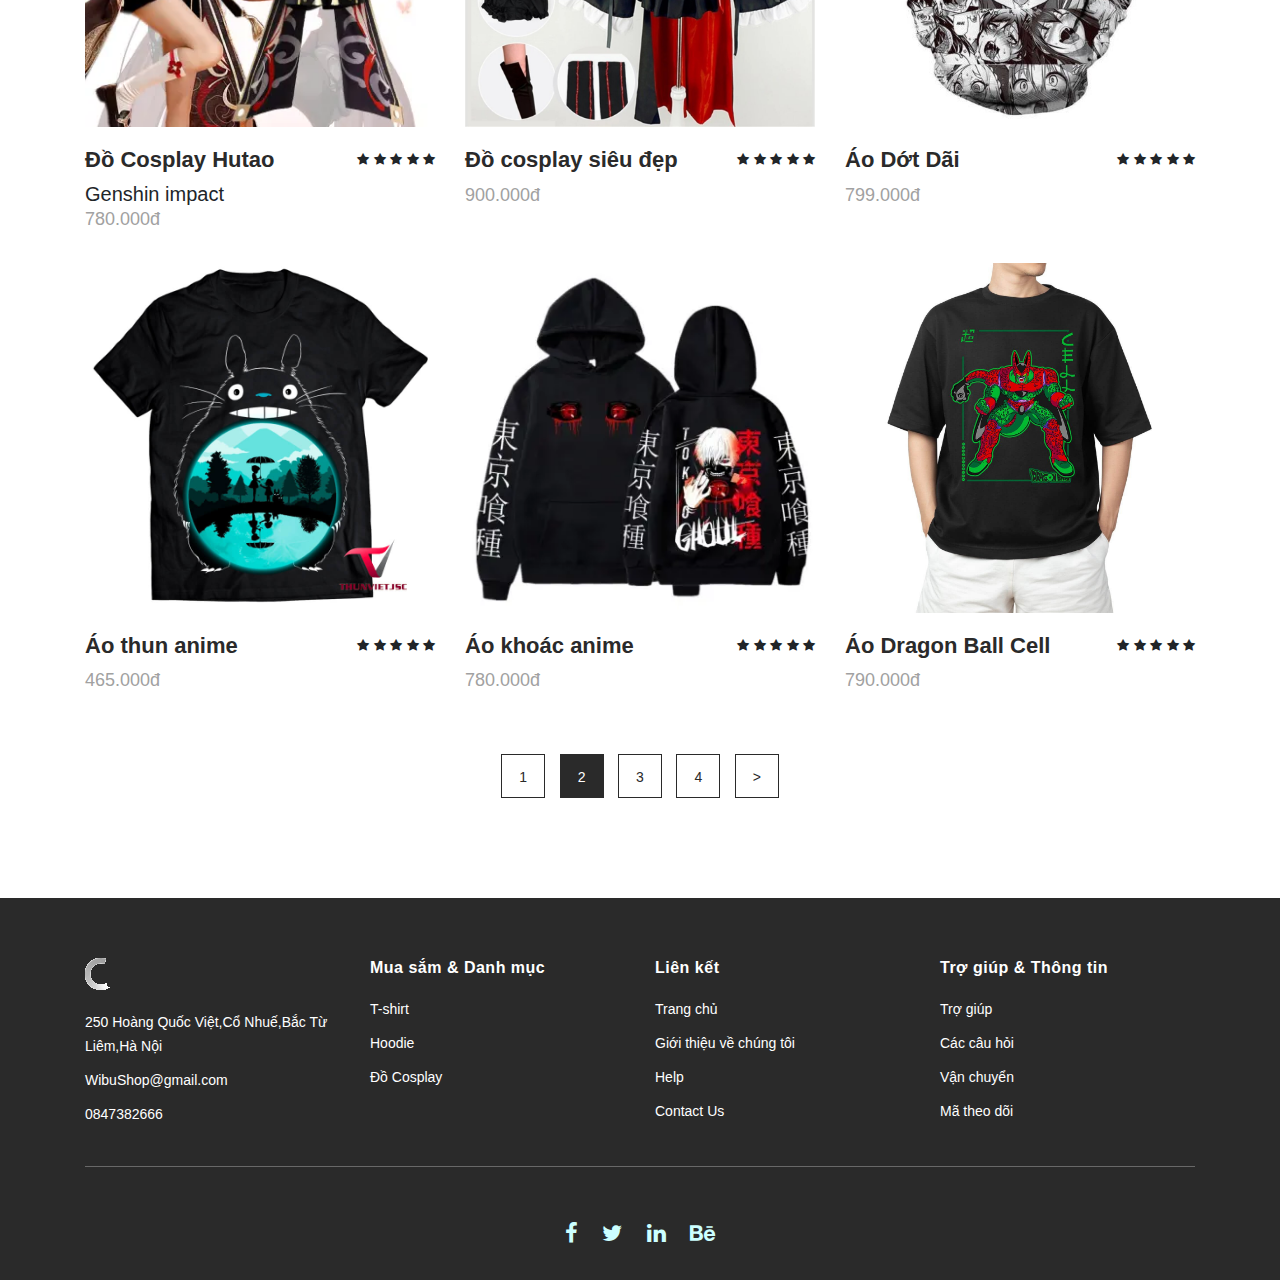
==== commit b49b305c: "ac" ====
--- a/products.html
+++ b/products.html
@@ -57,10 +57,10 @@
                         <!-- ***** Logo End ***** -->
                         <!-- ***** Menu Start ***** -->
                         <ul class="nav">
-                            <li class="scroll-to-section"><a href="index.html" class="active">Trang Chủ</a></li>
+                            <li class="scroll-to-section"><a href="index.html">Trang Chủ</a></li>
                             
                             <li class="submenu">
-                                <a href="javascript:;">Sản Phẩm</a>
+                                <a href="javascript:;" class="active" >Sản Phẩm</a>
                                 <ul>
                                     <li class="scroll-to-section"><a href="products_1.html">T-shirt</a></li>
                                     <li class="scroll-to-section"><a href="products_2.html">Hoodie</a></li>
--- a/assets/css/templatemo-hexashop.css
+++ b/assets/css/templatemo-hexashop.css
@@ -697,11 +697,15 @@
 }
 
 .main-banner .right-content .right-first-image .thumb .inner-content {
-  position: absolute;
-  top: 50%;
+  margin-bottom: 100px;
+  background-color: rgba(0, 0, 0, 0.564);
+  padding: 10px;
+  position: absolute;
+  top: 87%;
   transform: translateY(-50%);
   width: 100%;
   text-align: center;
+  
 }
 
 .main-banner .right-content .right-first-image .thumb .inner-content h4 {
